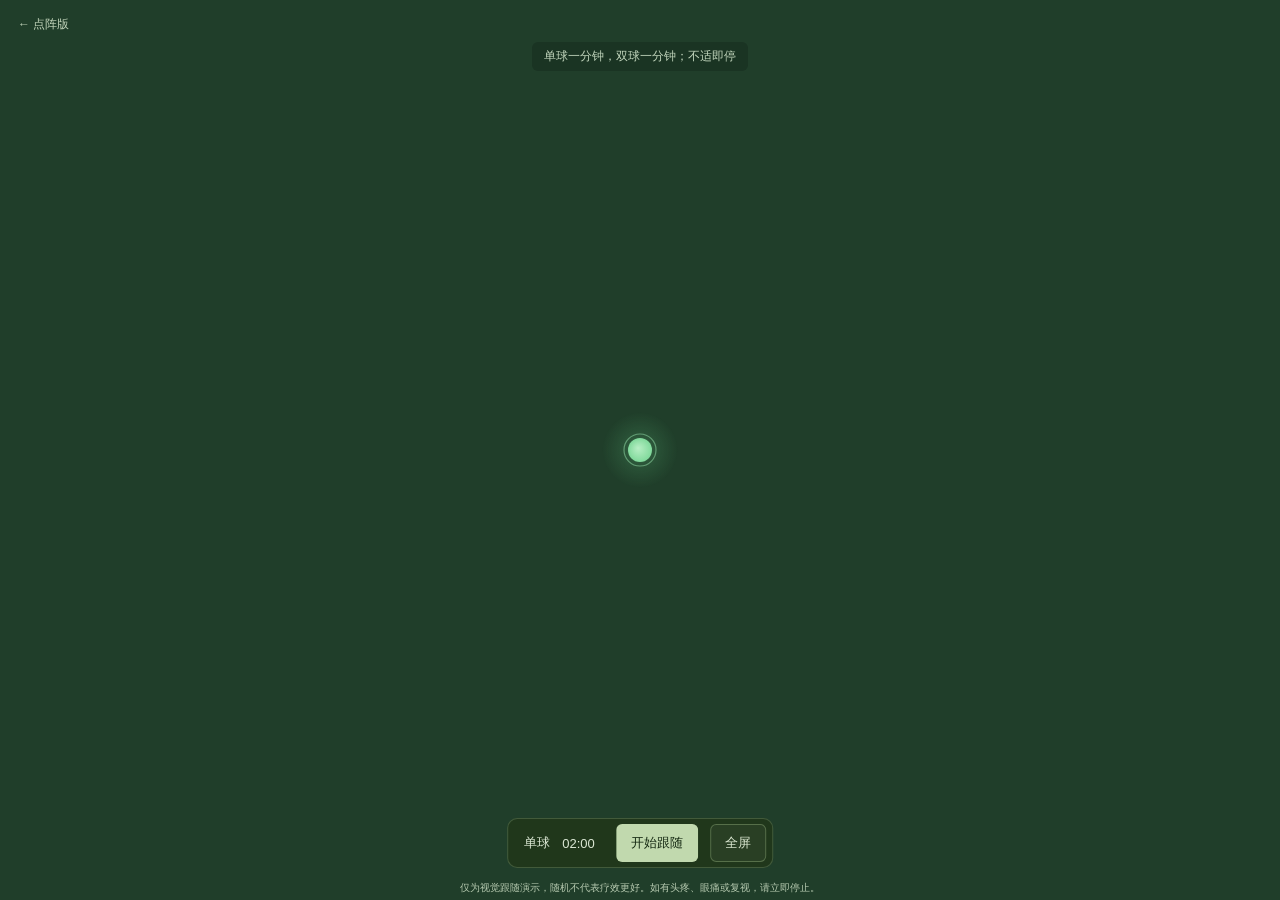
==== bounce/index.html @ 751dba4e "Build visual tracking demos and automate Pages deployment Co-authored-by: Copilot <223556219+Copilot" ====
<!doctype html>
<html lang="zh-CN">
  <head>
    <meta charset="utf-8">
    <meta name="viewport" content="width=device-width, initial-scale=1">
    <meta name="theme-color" content="#203e2a">
    <meta name="description" content="两分钟弹球跟随演示：一分钟单球、一分钟双球，柔和绿点遇边界反弹。">
    <title>弹球跟随 · Eye Focus</title>
    <link rel="icon" href="data:image/svg+xml,%3Csvg xmlns='http://www.w3.org/2000/svg' viewBox='0 0 32 32'%3E%3Crect width='32' height='32' rx='8' fill='%23203e2a'/%3E%3Ccircle cx='16' cy='16' r='7' fill='%239de7af'/%3E%3C/svg%3E">
    <link rel="stylesheet" href="./style.css">
    <script type="module" src="./app.js"></script>
  </head>
  <body>
    <main class="app">
      <canvas id="field" role="img" aria-label="柔和绿球以固定速度运动，碰到边界反弹；一分钟后增加第二个球，两分钟后停止。"></canvas>
      <a class="back" href="../">← 点阵版</a>
      <p id="status" role="status" aria-live="polite">单球一分钟，双球一分钟；不适即停</p>
      <footer class="toolbar">
        <span id="phase">单球</span>
        <span id="remaining" role="timer" aria-label="本轮剩余时间" aria-live="off">02:00</span>
        <button id="toggle" type="button" aria-pressed="false">开始跟随</button>
        <button id="fullscreen" class="secondary" type="button">全屏</button>
      </footer>
      <p class="notice">仅为视觉跟随演示，随机不代表疗效更好。如有头疼、眼痛或复视，请立即停止。</p>
      <noscript><p class="script-notice">需要启用 JavaScript 才能播放弹球运动。</p></noscript>
    </main>
  </body>
</html>
---- bounce/style.css ----
:root {
  color-scheme: dark;
  font-family: -apple-system, BlinkMacSystemFont, "Segoe UI", "PingFang SC", sans-serif;
  color: #dce8d5;
  background: #203e2a;
  font-synthesis: none;
}

* { box-sizing: border-box; }
body { margin: 0; }
.app { position: relative; width: 100%; height: 100dvh; min-height: 260px; }
#field { position: absolute; inset: 0; width: 100%; height: 100%; }
.back { position: absolute; left: 18px; top: 16px; color: #bfd2b8; font-size: 12px; text-decoration: none; }
.back:hover { text-decoration: underline; }

#status {
  position: absolute;
  top: max(42px, env(safe-area-inset-top));
  left: 50%;
  transform: translateX(-50%);
  width: max-content;
  max-width: 90%;
  margin: 0;
  padding: 5px 12px;
  color: #c1d5bc;
  background: #10241960;
  border-radius: 6px;
  font-size: 12px;
  line-height: 1.6;
  text-align: center;
  pointer-events: none;
}

.toolbar {
  position: absolute;
  bottom: calc(32px + env(safe-area-inset-bottom));
  left: 50%;
  transform: translateX(-50%);
  display: flex;
  align-items: center;
  gap: 12px;
  width: max-content;
  max-width: calc(100% - 16px);
  padding: 5px 6px 5px 16px;
  border: 1px solid #d5efbc30;
  border-radius: 10px;
  background: #20371be8;
  font-size: 13px;
}

#phase { white-space: nowrap; }
#remaining { min-width: 3.2em; font-variant-numeric: tabular-nums; }

button {
  min-height: 38px;
  padding: 8px 14px;
  border: 1px solid transparent;
  border-radius: 6px;
  background: #c1d9ae;
  color: #172b14;
  font: inherit;
  white-space: nowrap;
  cursor: pointer;
  touch-action: manipulation;
}

button:hover { background: #d2e8c1; }
button.secondary { background: #ffffff0b; color: #dbe8d1; border-color: #b6d59a50; }
button.secondary:hover { background: #ffffff19; }
button:focus-visible, .back:focus-visible { outline: 2px solid #edffdc; outline-offset: 3px; }

.notice {
  position: absolute;
  left: 0;
  bottom: calc(5px + env(safe-area-inset-bottom));
  width: 100%;
  margin: 0;
  padding: 0 10px;
  color: #b6cab0;
  font-size: 10px;
  line-height: 1.5;
  text-align: center;
  pointer-events: none;
}

.script-notice { position: absolute; top: 45%; width: 100%; text-align: center; }

@media (max-width: 480px) {
  .toolbar { gap: 9px; padding-left: 10px; font-size: 12px; bottom: calc(44px + env(safe-area-inset-bottom)); }
  button { padding: 8px 10px; }
}
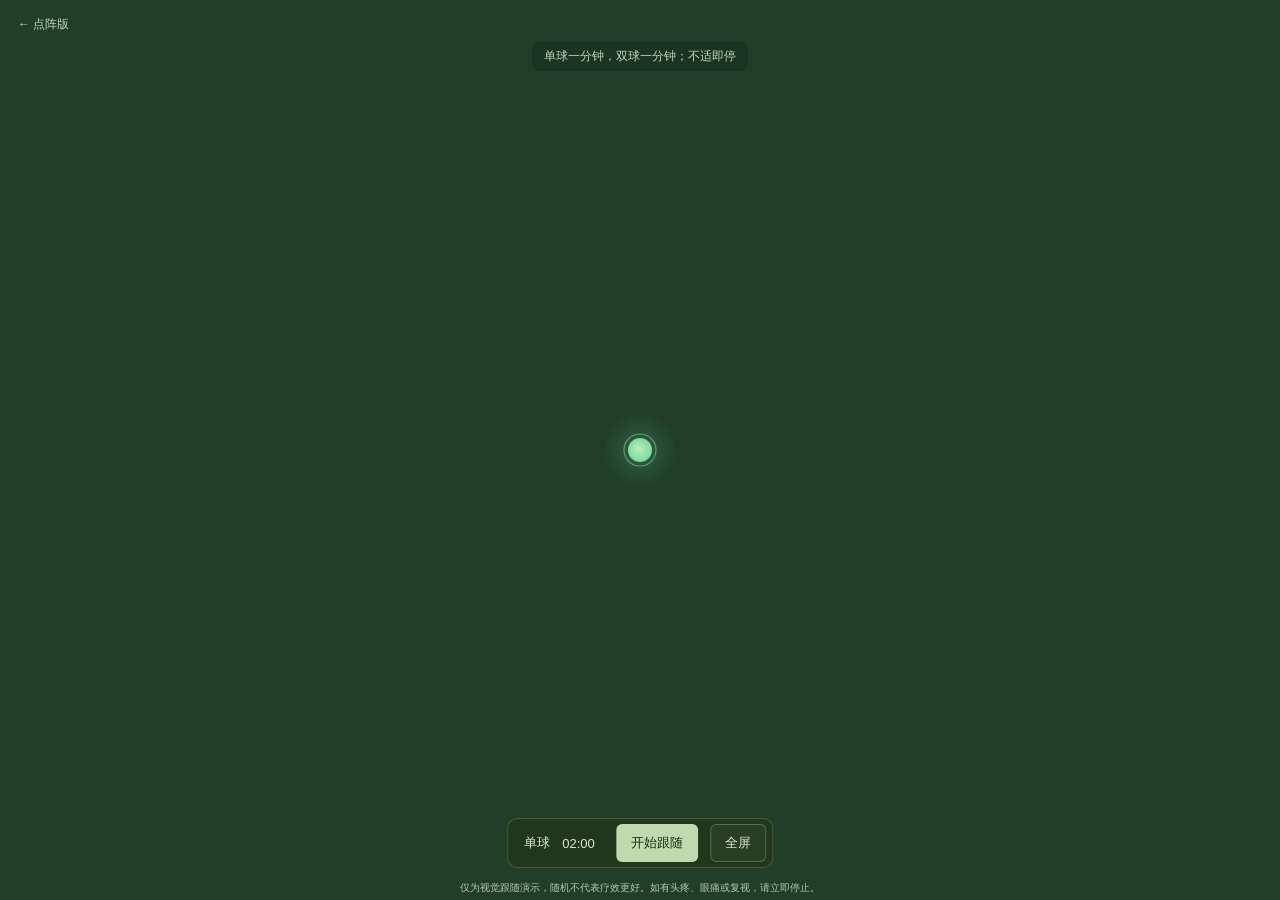
==== commit 5d95cfdf: "Add billiard reflections and fading trails to bouncing targets Double target speed, reflect at viewp" ====
--- a/bounce/index.html
+++ b/bounce/index.html
@@ -4,7 +4,7 @@
     <meta charset="utf-8">
     <meta name="viewport" content="width=device-width, initial-scale=1">
     <meta name="theme-color" content="#203e2a">
-    <meta name="description" content="两分钟弹球跟随演示：一分钟单球、一分钟双球，柔和绿点遇边界反弹。">
+    <meta name="description" content="两分钟台球式跟随演示：一分钟单球、一分钟双球，触及屏幕边缘后等角反弹，带渐隐运动尾迹。">
     <title>弹球跟随 · Eye Focus</title>
     <link rel="icon" href="data:image/svg+xml,%3Csvg xmlns='http://www.w3.org/2000/svg' viewBox='0 0 32 32'%3E%3Crect width='32' height='32' rx='8' fill='%23203e2a'/%3E%3Ccircle cx='16' cy='16' r='7' fill='%239de7af'/%3E%3C/svg%3E">
     <link rel="stylesheet" href="./style.css">
@@ -12,7 +12,7 @@
   </head>
   <body>
     <main class="app">
-      <canvas id="field" role="img" aria-label="柔和绿球以固定速度运动，碰到边界反弹；一分钟后增加第二个球，两分钟后停止。"></canvas>
+      <canvas id="field" role="img" aria-label="柔和绿球以固定速度运动，球体触及屏幕边缘后等角反弹，带渐隐运动尾迹；一分钟后增加第二个球，两分钟后停止。"></canvas>
       <a class="back" href="../">← 点阵版</a>
       <p id="status" role="status" aria-live="polite">单球一分钟，双球一分钟；不适即停</p>
       <footer class="toolbar">
